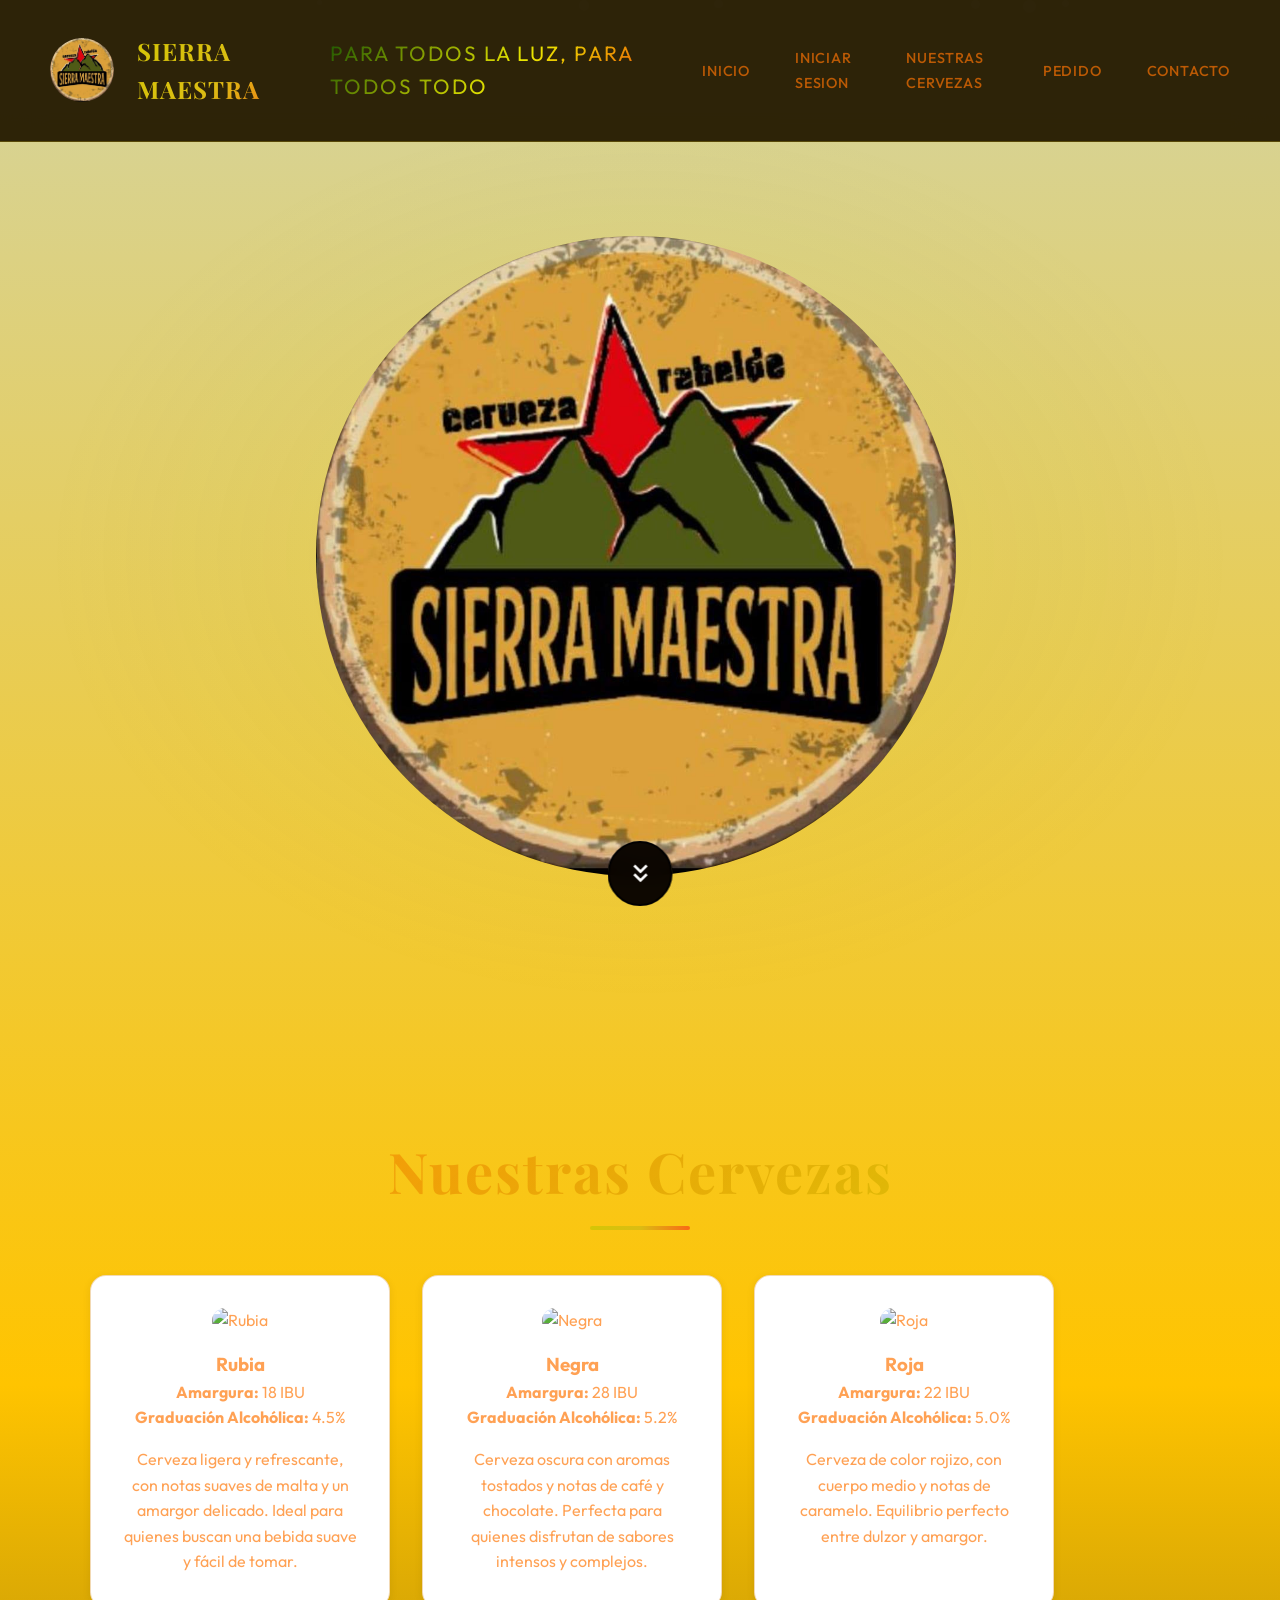
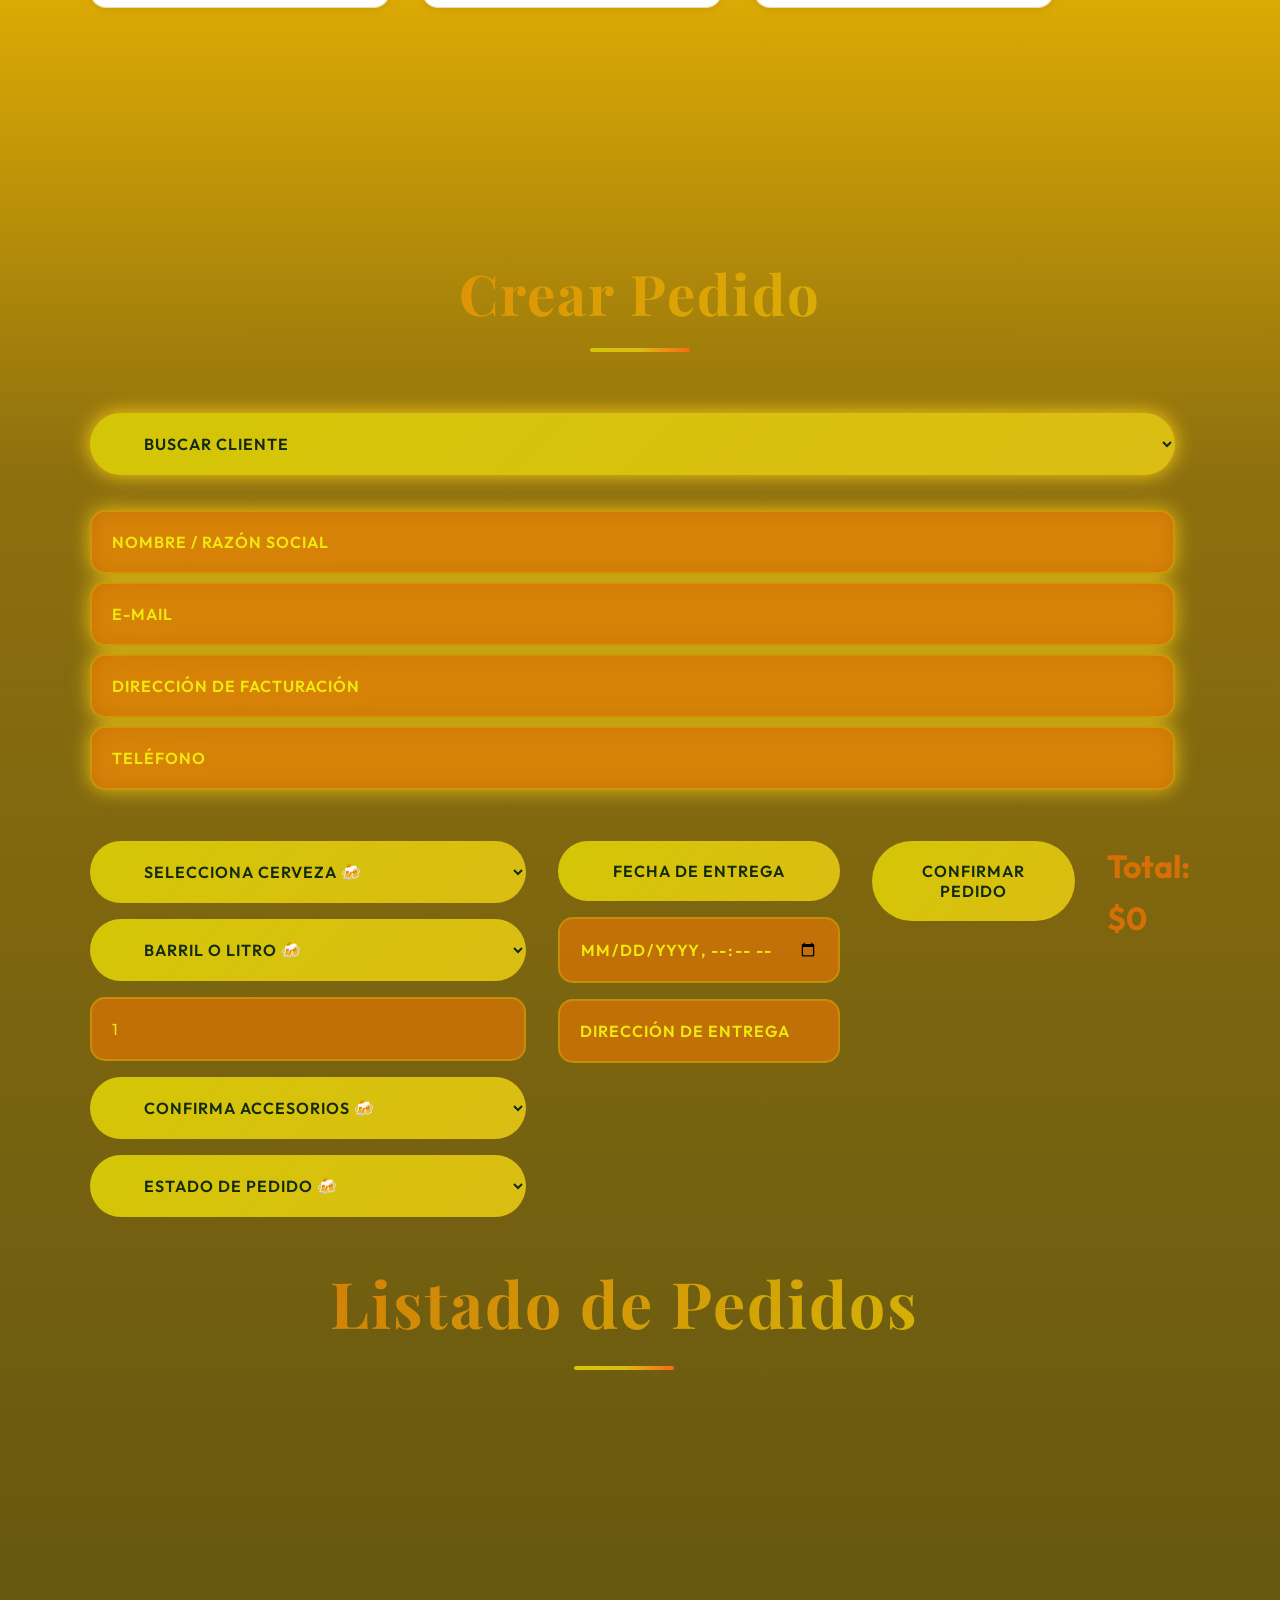
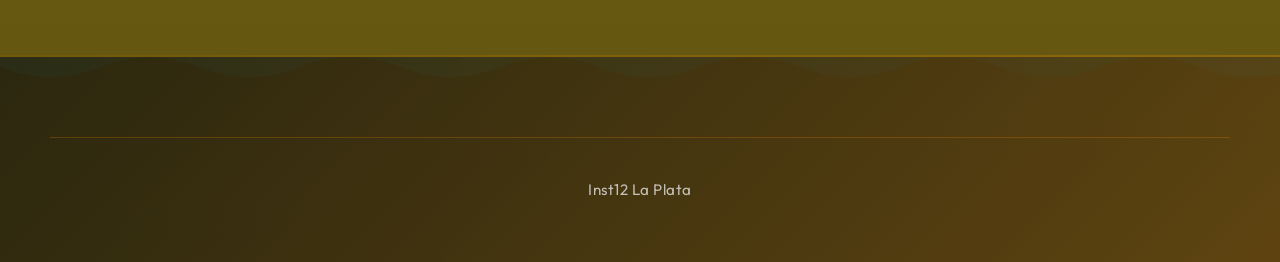
==== pedidoAsociado.html @ 4bb9f73c "Divbision de Pedido Clietne / Asociado Se hizo dos vista con pedido cliente y pedido asociado, se es" ====
<!DOCTYPE html>
<html lang="en">
<head>
    <meta charset="UTF-8">
    <meta name="viewport" content="width=device-width, initial-scale=1.0">
    <title>Aqua Nova - Ocean Explorer Portfolio</title>
    <link rel="preconnect" href="https://fonts.googleapis.com">
    <link rel="preconnect" href="https://fonts.gstatic.com" crossorigin>
    <link href="https://fonts.googleapis.com/css2?family=Inter:wght@300;400;500;600;700;800&family=Playfair+Display:wght@400;500;600;700;800&family=Outfit:wght@300;400;500;600;700;800&display=swap" rel="stylesheet">
    <link href="tooplate-aqua-nova-style.css" rel="stylesheet">
<!--

Tooplate 2138 Aqua Nova

https://www.tooplate.com/view/2138-aqua-nova

Free HTML CSS Template

-->
</head>
<body>
    <div id="underwater-bg"></div>

    <nav id="navbar">
        <div class="nav-container">
            
            <a href="#home" class="logo-container">
                <img src="logo.jpg" alt="Logo" style="height: 4rem; width: 4rem; border-radius: 50%; object-fit: cover; vertical-align:middle; margin-right:8px;">               
                <span class="logo-text">Sierra Maestra</span>
                <p class="subtitle">Para todos la luz, para todos todo</p>
            </a>
            
            <div class="mobile-menu-toggle" id="mobile-toggle">
                <span></span>
                <span></span>
                <span></span>
            </div>
            
            <div class="nav-menu" id="nav-menu">
                <ul>
                    <li><a href="#home">INICIO</a></li>
                    <li><a href="#sesion">INICIAR SESION</a></li>
                    <li><a href="#cervezas">NUESTRAS CERVEZAS</a></li>
                    <li><a href="#armarPedido">PEDIDO</a></li>
                    <li><a href="#contact">CONTACTO</a></li>
                </ul>
            </div>
        </div>
    </nav>
    <br>

    <section id="home" class="hero">
            <div class="hero-content">
                    <img src="logo.jpg" alt="Logo" style="height:  40rem; border-radius: 55%; object-fit: cover; vertical-align:middle; margin-right:8px;">
            </div>
            <a href="#armarPedido   " class="scroll-btn">
            <div class="scroll-btn-inner">
                <svg viewBox="0 0 24 24" fill="none" stroke="white" stroke-width="2">
                  <path d="M7 13l5 5 5-5M7 6l5 5 5-5"/>
                </svg>
            </div>
            </a>
    </section>
    <section id="cervezas" class="fade-in">
        <h2 class="section-title">Nuestras Cervezas</h2>
        <div class="contact-container" style="display: flex; flex-wrap: wrap; gap: 2rem;">
            <!-- Cerveza 1 -->
            <div class="cerveza-card" style="background: #fff; border-radius: 1rem; box-shadow: 0 2px 8px rgba(0,0,0,0.08); padding: 2rem; width: 300px; text-align: center;">
                <img src="rubia.jpg" alt="Rubia" style="width: 100%; height: 180px; object-fit: cover; border-radius: 1rem;">
                <h3 style="margin-top: 1rem;">Rubia</h3>
                <p><strong>Amargura:</strong> 18 IBU</p>
                <p><strong>Graduación Alcohólica:</strong> 4.5%</p>
                <p style="margin-top: 1rem;">Cerveza ligera y refrescante, con notas suaves de malta y un amargor delicado. Ideal para quienes buscan una bebida suave y fácil de tomar.</p>
            </div>
            <!-- Cerveza 2 -->
            <div class="cerveza-card" style="background: #fff; border-radius: 1rem; box-shadow: 0 2px 8px rgba(0,0,0,0.08); padding: 2rem; width: 300px; text-align: center;">
                <img src="negra.jpg" alt="Negra" style="width: 100%; height: 180px; object-fit: cover; border-radius: 1rem;">
                <h3 style="margin-top: 1rem;">Negra</h3>
                <p><strong>Amargura:</strong> 28 IBU</p>
                <p><strong>Graduación Alcohólica:</strong> 5.2%</p>
                <p style="margin-top: 1rem;">Cerveza oscura con aromas tostados y notas de café y chocolate. Perfecta para quienes disfrutan de sabores intensos y complejos.</p>
            </div>
            <!-- Cerveza 3 -->
            <div class="cerveza-card" style="background: #fff; border-radius: 1rem; box-shadow: 0 2px 8px rgba(0,0,0,0.08); padding: 2rem; width: 300px; text-align: center;">
                <img src="roja.jpg" alt="Roja" style="width: 100%; height: 180px; object-fit: cover; border-radius: 1rem;">
                <h3 style="margin-top: 1rem;">Roja</h3>
                <p><strong>Amargura:</strong> 22 IBU</p>
                <p><strong>Graduación Alcohólica:</strong> 5.0%</p>
                <p style="margin-top: 1rem;">Cerveza de color rojizo, con cuerpo medio y notas de caramelo. Equilibrio perfecto entre dulzor y amargor.</p>
            </div>
        </div>
    </section>  
    <!-- <section id="armarPedido" class="fade-in">
    <h2 class="section-title">Crear Pedido</h2>
    <div class="contact-container">
        <form class="contact-form">



             
                <div class="form-group">
                    <select id="buscarClienteSelect" class="dive-btn" style="margin-top: 1rem;" required>
                                        <option value="">Buscar Cliente</option>
                                        <option value="dni">DNI</option>
                                        <option value="nombre">Nombre</option>
                                        <option value="email">Email</option>
                                        <option value="telefono">Teléfono</option>
                    </select>
                            <input type="text" id="buscarClienteInput" style="margin-top: 1rem; display:none;" required>
                            <button type="button" id="buscarClienteBtn" class="dive-btn" style="margin-top: 1rem; display:none;">Buscar</button>
                     </select>
                        </div>

                
                      
        </form>
    </div>
    <div class="contact-container">
        <div class="form-group">
            <select class="dive-btn" style="margin-top: 1rem;" required>
                <option value="">Selecciona Cerveza 🍻</option>
                <option value="rubia">Rubia</option>
                <option value="negra">Negra</option>
                <option value="roja">Roja</option>
            </select>
            <select id="cervezaSelect" class="dive-btn" style="margin-top: 1rem;" required>
                <option value="">Tipo de Cerveza 🍻</option>
                <option value="litro">Litro</option>
                <option value="barril">Barril</option>
            </select>
            <input type="number" placeholder="Cantidad de Barriles" style="margin-top: 1rem;" required>
            <select class="dive-btn" style="margin-top: 1rem;" required>
                <option value="">Confirma Accesorios 🍻</option>
                <option value="si">Sí</option>
                <option value="no">No</option>
            </select>
            <select class="dive-btn" style="margin-top: 1rem;" required>
                <option value="">Estado de Pedido 🍻</option>
                <option value="confirmado">Confirmado</option>
                <option value="noConfirmado">No Confirmado</option>
                <option value="enEspera">En Espera</option>
                <option value="finalizado">Finalizado</option>
            </select>
        </div>
     <div class="form-group">
            <button type="button" id="mostrarFechaBtn" class="dive-btn" style="margin-top: 1rem;">Fecha de Entrega</button>
            <input type="datetime-local" id="fechaEntrega" class="dive-btn" style="margin-top: 1rem; display:none;" required>
            <input type="text" class="dive-btn" id="direccionEntrega" style="margin-top: 1rem;" placeholder="Dirección de Entrega" required>
            <div id="mapaEntrega" style="margin-top: 1rem; width: 100%; height: 300px; display: none;"></div>
    </div>  
    <div id="mapaEntrega" style="margin-top: 1rem; width: 100%; height: 300px; display: none;">
    

            <button type="button" id="confirmarPedido" class="dive-btn" style="margin-top: 1rem; display:none;">Confirmar Pedido</button>

    </div>
    </section> -->

    <section id="armarPedidoAsociado" class="fade-in">
    <h2 class="section-title">Crear Pedido</h2>
    <div class="contact-container">
        <form id="pedidoForm" class="contact-form" novalidate>

                <!-- probando -->
                <div class="form-group">
                    <select id="buscarClienteSelect" class="dive-btn" style="margin-top: 1rem;" required>
                                        <option value="">Buscar Cliente</option>
                                        <option value="dni">DNI</option>
                                        <option value="nombre">Nombre</option>
                                        <option value="email">Email</option>
                                        <option value="telefono">Teléfono</option>
                    </select>
                            <input type="text" id="buscarClienteInput" style="margin-top: 1rem; display:none;" required>
                            <button type="button" id="buscarClienteBtn" class="dive-btn" style="margin-top: 1rem; display:none;">Buscar</button>
                 </div>

                <!-- Datos cliente (reaprovecho tus inputs existentes) -->
                <div class="form-group" style="margin-top:1rem;">
                    <input type="text" id="clienteNombre" class="dive-btn" placeholder="Nombre / Razón Social" required>
                    <input type="email" id="clienteEmail" class="dive-btn" placeholder="E-mail" required style="margin-top:0.5rem;">
                    <input type="text" id="clienteDireccion" class="dive-btn" placeholder="Dirección de Facturación" required style="margin-top:0.5rem;">
                    <input type="tel" id="clienteTelefono" class="dive-btn" placeholder="Teléfono" required style="margin-top:0.5rem;">
                </div>

        </form>
    </div>
    <div class="contact-container">
        <div class="form-group">
            <select id="cervezaColor" class="dive-btn" style="margin-top: 1rem;" required>
                <option value="">Selecciona Cerveza 🍻</option>
                <option value="rubia">Rubia</option>
                <option value="negra">Negra</option>
                <option value="roja">Roja</option>
            </select>
            <select id="cervezaTipo" class="dive-btn" style="margin-top: 1rem;" required>
                <option value="">Barril o Litro 🍻</option>
                <option value="litro" data-price="800">Litro</option>
                <option value="barril" data-price="15000">Barril</option>
            </select>
            <input type="number" id="cantidadBarriles" placeholder="Cantidad de Unidades" style="margin-top: 1rem;" min="1" value="1" required>
            <select id="confirmAcc" class="dive-btn" style="margin-top: 1rem;" required>
                <option value="">Confirma Accesorios 🍻</option>
                <option value="si">Sí</option>
                <option value="no">No</option>
            </select>
            <select id="estadoPedido" class="dive-btn" style="margin-top: 1rem;" required>
                <option value="">Estado de Pedido 🍻</option>
                <option value="confirmado">Confirmado</option>
                <option value="noConfirmado">No Confirmado</option>
                <option value="enEspera">En Espera</option>
                <option value="finalizado">Finalizado</option>
            </select>
        </div>
     <div class="form-group">
            <button type="button" id="mostrarFechaBtn" class="dive-btn" style="margin-top: 1rem;">Fecha de Entrega</button>
            <input type="datetime-local" id="fechaEntrega" class="dive-btn" style="margin-top: 1rem; display:inline-flexbox;" required>
            <input type="text" class="dive-btn" id="direccionEntrega" style="margin-top: 1rem;" placeholder="Dirección de Entrega" required>
            <div id="mapaEntrega" style="margin-top: 1rem; width: 100%; height: 300px; display: none;"></div>
    </div>

 
    <div style="margin-top:1rem;">
            <button type="button" id="confirmarPedido" class="dive-btn" style="display:none;">Confirmar Pedido</button>
    </div>
           <div id="totalBox" style="margin-top:1rem; font-weight:700; font-size:2rem;">Total: $<span id="totalMonto">0</span></div>

    </div>

    <!-- Listado y modal -->
    <div class="contact-container">
        <h3 class="section-title" style="font-size:4rem;">Listado de Pedidos</h3>
        <div id="listadoPedidos"></div>
    </div>

    <div id="modalVer" style="display:none; position:fixed; inset:0; background:rgba(0,0,0,0.4); align-items:center; justify-content:center;">
      <div style="background:#fff; padding:1rem; border-radius:8px; width:90%; max-width:720px;">
        <button id="cerrarModal" class="dive-btn" style="float:right;">Cerrar</button>
        <div id="detalleContenido"></div>
      </div>
    </div>
    </section>
    <footer>       
        <div class="footer-bottom">
            <p> Inst12 La Plata</p>
        </div>
    </footer>

    <script src="tooplate-aqua-nova-scripts.js"></script>
</body>
</html>
---- tooplate-aqua-nova-style.css ----
/*

Tooplate 2138 Aqua Nova

https://www.tooplate.com/view/2138-aqua-nova

*/

@charset "utf-8";

/* CSS Document */

        * {
            margin: 0;  
            padding: 0;
            box-sizing: border-box;
        }

        :root {
            --deep-ocean: #142a0f;
            --ocean-blue: #e7b018;
            --aqua-teal: #d1b308;
            --coral-orange: #f96916;
            --sea-foam: #dbbd13;
            --pearl-white: #ff7403ad;
            --wave-blue: #cfa004;
            --deep-teal: #e6c406;
            --sunset-pink: #ec4899;
            --sand-gold: #eab308;
            --ocean-surface: #d4c606;   
            --twilight-purple: #7c3aed;
            --twilight-black: #010002;
        }

        body {
            font-family: 'Outfit', -apple-system, BlinkMacSystemFont, sans-serif;
            background: linear-gradient(180deg,rgb(212, 212, 160) 0%, #ffc400 40%, #8d6f0e 60%, #5e5311 100%);
            color: var(--pearl-white);
            overflow-x: hidden;
            position: relative;
            line-height: 1.6;
            -webkit-font-smoothing: antialiased;
            -moz-osx-font-smoothing: grayscale;
            min-height: 100vh;
        }

        /* Underwater Background - Simplified */
        #underwater-bg {
            position: fixed;
            top: 0;
            left: 0;
            width: 100%;
            height: 100%;
            z-index: -1;
            overflow: hidden;
        }

        /* Floating bubbles */
        .bubble {
            position: absolute;
            background: radial-gradient(circle, rgb(255, 255, 255) 0%, rgba(255, 255, 255, 0.712) 60%, transparent 100%);
            border-radius: 50%;
            animation: bubbleFloat 15s ease-in-out infinite;
            pointer-events: none;
            box-shadow: inset 0 0 10px rgba(255, 255, 255, 0.3);
        }

        @keyframes bubbleFloat {
            0% { 
                transform: translateY(100vh) translateX(0px) scale(0); 
                opacity: 0; 
            }
            5% { 
                opacity: 0.6; 
                transform: translateY(95vh) translateX(5px) scale(0.3); 
            }
            15% { 
                opacity: 0.8; 
                transform: translateY(85vh) translateX(-10px) scale(0.6); 
            }
            50% { 
                opacity: 0.9; 
                transform: translateY(50vh) translateX(15px) scale(0.9); 
            }
            85% { 
                opacity: 0.7; 
                transform: translateY(15vh) translateX(-5px) scale(1); 
            }
            95% { 
                opacity: 0.3; 
                transform: translateY(5vh) translateX(10px) scale(1.1); 
            }
            100% { 
                transform: translateY(-5vh) translateX(0px) scale(1.2); 
                opacity: 0; 
            }
        }

        /* Ocean particles */
        .ocean-particle {
            position: absolute;
            background: radial-gradient(circle, var(white)  0%, rgba(240, 240, 240, 0.4) 50%, transparent 80%);
            border-radius: 50%;
            animation: drift 18s ease-in-out infinite;
            pointer-events: none;
            opacity: 0.6;
        }

        @keyframes drift {
            0% { 
                transform: translateX(-120px) translateY(20px) rotate(0deg) scale(0.8); 
                opacity: 0; 
            }
            10% { 
                opacity: 0.4; 
                transform: translateX(-80px) translateY(10px) rotate(20deg) scale(0.9); 
            }
            30% { 
                opacity: 0.7; 
                transform: translateX(20vw) translateY(-10px) rotate(90deg) scale(1); 
            }
            50% { 
                opacity: 0.8; 
                transform: translateX(50vw) translateY(5px) rotate(180deg) scale(1.1); 
            }
            70% { 
                opacity: 0.6; 
                transform: translateX(80vw) translateY(-15px) rotate(270deg) scale(1); 
            }
            90% { 
                opacity: 0.3; 
                transform: translateX(calc(100vw + 80px)) translateY(-30px) rotate(340deg) scale(0.9); 
            }
            100% { 
                transform: translateX(calc(100vw + 120px)) translateY(-50px) rotate(360deg) scale(0.8); 
                opacity: 0; 
            }
        }

        /* Navigation */
        nav {
            position: fixed;
            top: 0;
            width: 100%;
            padding: 20px 50px;
            color:#633912;
            background: rgba(36, 26, 0, 0.95);    
            backdrop-filter: blur(20px);
            z-index: 1000;
            transition: all 0.3s ease;
            border-bottom: 1px solid rgba(185, 160, 16, 0.3);
        }

        nav.scrolled {
            padding: 15px 50px;
            background: #633912;
            box-shadow: 0 8px 32px rgba(185, 168, 16, 0.15);
        }

        .nav-container {
            display: flex;
            justify-content: space-between;
            align-items: center;
            max-width: 1400px;
            margin: 0 auto;
        }

        /* Logo */
        .logo-container {
            display: flex;
            align-items: center;
            gap: 15px;
            text-decoration: none;
            transition: all 0.3s ease;
        }

        .logo-container:hover {
            transform: scale(1.05);
        }
        .logo-img {
            border-radius: 50%;
            object-fit: cover;
        }
  

        .logo-text {
            font-family: 'Playfair Display', serif;
            font-size: 1.5rem;
            font-weight: 700;
            background: linear-gradient(135deg, var(--ocean-surface), var(--sea-foam), var(--coral-orange));
            -webkit-background-clip: text;
            -webkit-text-fill-color: transparent;
            background-clip: text;
            letter-spacing: 1px;
        }

        /* Navigation Menu - Modern Minimal Design */
        nav ul {
            list-style: none;
            display: flex;
            gap: 45px;
            align-items: center;
        }

        nav a {
            font-family: 'Outfit', sans-serif;
            color: var(--pearl-white);
            text-decoration: none;
            position: relative;
            transition: all 0.3s cubic-bezier(0.4, 0, 0.2, 1);
            font-weight: 500;
            letter-spacing: 0.8px;
            padding: 12px 0;
            font-size: 0.9rem;
            text-transform: uppercase;
        }

        nav ul a::after {
            content: '';
            position: absolute;
            left: 0;
            bottom: -4px;
            width: 0;
            height: 2px;
            background: linear-gradient(90deg, var(--ocean-surface) 0%, var(--sea-foam) 50%, var(--coral-orange) 100%);
            transition: width 0.4s cubic-bezier(0.4, 0, 0.2, 1);
            border-radius: 1px;
        }

        nav ul a:hover {
            color: var(--ocean-surface);
            transform: translateY(-2px);
        }

        nav ul a:hover::after {
            width: 100%;
        }

        /* Active menu item */
        nav ul a.active {
            color: var(--ocean-surface);
        }

        nav ul a.active::after {
            width: 100%;
            background: var(--ocean-surface);
        }

        /* Mobile Menu */
        .mobile-menu-toggle {
            display: none;
            flex-direction: column;
            cursor: pointer;
            z-index: 1001;
        }

        .mobile-menu-toggle span {
            width: 30px;
            height: 3px;
            background: var(--ocean-surface);
            margin: 3px 0;
            transition: all 0.3s ease;
            border-radius: 2px;
        }
        .cantidad-margen {
            margin: 1rem 0;
        }
        .mobile-menu-toggle.active span:nth-child(1) {
            transform: rotate(45deg) translate(8px, 8px);
        }

        .mobile-menu-toggle.active span:nth-child(2) {
            opacity: 0;
        }

        .mobile-menu-toggle.active span:nth-child(3) {
            transform: rotate(-45deg) translate(8px, -8px);
        }

        /* Hero Section */
        .hero {
            height: 100vh;
            display: flex;
            align-items: center;
            justify-content: center;
            position: relative;
            margin-top: 80px;
            background: radial-gradient(ellipse at center, rgba(182, 185, 16, 0.1) 0%, transparent 70%);
        }

        .hero-content {
            text-align: center;
            z-index: 10;
            animation: fadeInUp 2s ease;
            position: relative;
        }

        .ocean-title {
            font-family: 'Playfair Display', serif;
            font-size: 4.8rem;
            font-weight: 800;
            position: relative;
            color: #633912;
            letter-spacing: 3px;
            margin-bottom: 20px;
            text-shadow: 0 0 30px rgba(112, 53, 4, 0.959);
            animation: waveGlow 4s ease-in-out infinite alternate;
        }

        .ocean-subtitle {
            font-family: 'Playfair Display', serif;
            font-size: 4.8rem;
            font-weight: 800;
            position: relative;
            color: #633912;
            letter-spacing: 3px;
            margin-bottom: 20px;
            text-shadow: 0 0 30px rgba(112, 53, 4, 0.959);
            animation: waveGlow 4s ease-in-out infinite alternate;
        }

        @keyframes waveGlow {
            0% { 
                text-shadow: 0 0 30px rgba(64, 212, 6, 0.8),
                           0 0 60px rgba(36, 238, 18, 0.6);
            }
            50% { 
                text-shadow: 0 0 40px rgb(213, 250, 2),
                             0 0 200px rgb(240, 236, 6),
                           0 0 200px rgba(255, 238, 2, 0.993);
            }
            100% { 
                text-shadow: 0 0 40px rgb(255, 30, 0),
                           0 0 80px rgba(255, 2, 2, 0.925),
                           0 0 200px rgba(250, 0, 0, 0.932);
            }
        }

        .subtitle {
            font-family: 'Outfit', sans-serif;
            font-size: 1.3rem;
            font-weight: 400;
            opacity: 0.9;
            background: linear-gradient(135deg, rgb(26, 90, 0),rgb(255, 251, 0), rgba(255, 8, 8));
            -webkit-background-clip: text;
            -webkit-text-fill-color: transparent;
            background-clip: text;
            letter-spacing: 2px;
            text-transform: uppercase;
            animation: ripple 3s ease-in-out infinite, waveGlow 4s ease-in-out infinite alternate  ;
        }

        @keyframes ripple {
            0%, 100% { opacity: 0.8; transform: translateY(0px); }
            50% { opacity: 1; transform: translateY(-5px); }
        }

        /* Scroll Button */
        .scroll-btn {
            position: absolute;
            bottom: 100px;
            left: 50%;
            transform: translateX(-50%);
            cursor: pointer;
            animation: wave 3s ease-in-out infinite;
            z-index: 10;
        }

        .scroll-btn-inner {
            width: 65px;
            height: 65px;
            border: 2px solid var(--twilight-black);
            border-radius: 50%;
            display: flex;
            align-items: center;
            justify-content: center;
            background: rgba(10, 5, 0, 0.979);
            backdrop-filter: blur(10px);
            transition: all 0.3s ease;
            position: relative;
        }

        .scroll-btn:hover .scroll-btn-inner {
            background: rgb(71, 29, 1);
            transform: scale(1.1);
            box-shadow: 0 0 40px var(--twilight-black), inset 0 0 20px rgba(54, 36, 1, 0.911);
        }

        .scroll-btn svg {
            width: 30px;
            height: 30px;
            stroke: var(white);
            animation: bob 2s infinite;
        }

        @keyframes wave {
            0%, 100% { transform: translateX(-50%) translateY(0); }
            50% { transform: translateX(-50%) translateY(-20px); }
        }

        @keyframes bob {
            0%, 100% { opacity: 1; transform: translateY(0); }
            50% { opacity: 0.7; transform: translateY(8px); }
        }

        /* Sections */
        section {
            padding: 120px 50px;
            max-width: 1200px;
            margin: 0 auto;
            position: relative;
            z-index: 2;
        }

        .section-title {
            font-family: 'Playfair Display', serif;
            font-size: 3.5rem;
            font-weight: 700;
            margin-bottom: 60px;
            text-align: center;
            position: relative;
            display: inline-block;
            width: 100%;
            letter-spacing: 2px;
            background: linear-gradient(135deg, var(--pearl-white), var(--ocean-surface));
            -webkit-background-clip: text;
            -webkit-text-fill-color: transparent;
            background-clip: text;
        }

        .section-title::after {
            content: '';
            position: absolute;
            bottom: -15px;
            left: 50%;
            transform: translateX(-50%);
            width: 100px;
            height: 4px;
            background: linear-gradient(90deg, var(--ocean-surface), var(--sea-foam), var(--coral-orange));
            border-radius: 2px;
            animation: currentFlow 4s ease-in-out infinite;
        }

        @keyframes currentFlow {
            0%, 100% { width: 100px; }
            50% { width: 160px; }
        }

        /* About Section - Ocean Theme */
        .about-section {
            background: linear-gradient(135deg, rgba(212, 174, 6, 0.08), rgba(185, 154, 16, 0.08));
            border-radius: 30px;
            padding: 80px 60px;
            margin: 0 auto;
            max-width: 1400px;
            border: 1px solid rgba(212, 191, 6, 0.2);
            position: relative;
            overflow: hidden;
        }

        .about-section::before {
            content: '';
            position: absolute;
            top: 0;
            left: 0;
            right: 0;
            bottom: 0;
            background: url('data:image/svg+xml,<svg xmlns="http://www.w3.org/2000/svg" viewBox="white"><path d="M0 10 Q25 0 50 10 T100 10 V20 H0 Z" fill="white)"/></svg>') repeat-x;
            background-size: 200px 40px;
            animation: waves 8s ease-in-out infinite;
            pointer-events: none;
        }

        @keyframes waves {
            0%, 100% { transform: translateX(0); }
            50% { transform: translateX(-100px); }
        }

        .about-hero {
            text-align: center;
            margin-bottom: 80px;
            position: relative;
            z-index: 1;
        }

        .about-hero h3 {
            font-family: 'Playfair Display', serif;
            font-size: 2.8rem;
            font-weight: 700;
            margin-bottom: 30px;
            background: linear-gradient(135deg, var(--ocean-surface), var(--sea-foam));
            -webkit-background-clip: text;
            -webkit-text-fill-color: transparent;
            background-clip: text;
            letter-spacing: 1px;
        }

        .about-description {
            font-size: 1.2rem;
            line-height: 1.8;
            color: rgba(248, 250, 252, 0.9);
            max-width: 800px;
            margin: 0 auto;
            font-weight: 400;
        }

        .about-grid {
            display: grid;
            grid-template-columns: 1fr 1fr 1fr;
            gap: 50px;
            margin-top: 60px;
            position: relative;
            z-index: 1;
        }

        .about-card {
            background: rgba(212, 174, 6, 0.12);
            backdrop-filter: blur(15px);
            border-radius: 25px;
            padding: 40px 30px;
            border: 1px solid rgba(212, 130, 6, 0.3);
            transition: all 0.4s ease;
            text-align: center;
            position: relative;
            overflow: hidden;
        }

        .about-card::before {
            content: '';
            position: absolute;
            top: -50%;
            left: -50%;
            width: 200%;
            height: 200%;
            background: radial-gradient(circle, rgba(212, 123, 6, 0.15) 0%, transparent 70%);
            transform: rotate(45deg);
            transition: all 0.5s ease;
            opacity: 0;
        }

        .about-card:hover::before {
            opacity: 1;
            animation: shimmer 0.8s ease;
        }

        .about-card:hover {
            transform: translateY(-15px);
            box-shadow: 0 30px 60px rgba(212, 140, 6, 0.3);
            border-color: var(--sea-foam);
            background: rgba(212, 174, 6, 0.18);
        }

        @keyframes shimmer {
            0% { transform: rotate(45deg) translateY(-100%); }
            100% { transform: rotate(45deg) translateY(100%); }
        }

        .about-card-icon {
            font-size: 3.5rem;
            margin-bottom: 25px;
            display: block;
            filter: drop-shadow(0 0 20px rgba(208, 212, 6, 0.6));
        }

        .about-card h4 {
            font-family: 'Playfair Display', serif;
            font-size: 1.4rem;
            font-weight: 600;
            margin-bottom: 15px;
            color: var(--ocean-surface);
            letter-spacing: 0.5px;
            text-transform: capitalize;
        }

        .about-card p {
            font-size: 1rem;
            line-height: 1.7;
            color: rgba(248, 250, 252, 0.85);
            font-weight: 400;
        }

        .achievements-grid {
            display: grid;
            grid-template-columns: repeat(4, 1fr);
            gap: 30px;
            margin-top: 60px;
            position: relative;
            z-index: 1;
        }

        .achievement-item {
            text-align: center;
            padding: 35px 25px;
            background: rgba(86, 94, 17, 0.2);
            border-radius: 20px;
            border: 1px solid rgba(185, 131, 16, 0.4);
            transition: all 0.3s ease;
            position: relative;
            overflow: hidden;
        }

        .achievement-item::before {
            content: '';
            position: absolute;
            top: 0;
            left: 0;
            right: 0;
            height: 4px;
            background: linear-gradient(90deg, var(--ocean-surface), var(--sea-foam), var(--coral-orange));
        }

        .achievement-item:hover {
            transform: translateY(-8px);
            border-color: var(--ocean-surface);
            box-shadow: 0 20px 40px rgba(212, 157, 6, 0.25);
            background: rgba(94, 67, 17, 0.3);
        }

        .achievement-number {
            font-family: 'Playfair Display', serif;
            font-size: 3rem;
            font-weight: 800;
            color: var(--ocean-surface);
            margin-bottom: 10px;
            letter-spacing: 1px;
        }

        .achievement-label {
            font-family: 'Outfit', sans-serif;
            font-size: 0.9rem;
            color: rgba(248, 250, 252, 0.8);
            text-transform: uppercase;
            letter-spacing: 1px;
            font-weight: 500;
        }

        /* Research Section - Sidebar Layout */
        .research-section {
            padding: 120px 0;
            background: linear-gradient(135deg, rgba(94, 80, 17, 0.05), rgba(191, 212, 6, 0.08));
        }

        .research-container {
            max-width: 1400px;
            margin: 0 auto;
            padding: 0 50px;
            display: grid;
            grid-template-columns: 300px 1fr;
            gap: 60px;
            align-items: start;
        }

        .research-sidebar {
            background: rgba(212, 174, 6, 0.1);
            backdrop-filter: blur(15px);
            border-radius: 25px;
            padding: 30px;
            border: 1px solid rgba(6, 182, 212, 0.2);
            position: sticky;
            top: 120px;
        }

        .research-tab {
            width: 100%;
            padding: 20px 25px;
            background: transparent;
            border: none;
            color: rgba(248, 250, 252, 0.8);
            font-family: 'Outfit', sans-serif;
            font-size: 0.95rem;
            font-weight: 600;
            text-transform: uppercase;
            letter-spacing: 1px;
            cursor: pointer;
            transition: all 0.4s ease;
            border-radius: 15px;
            position: relative;
            margin-bottom: 15px;
            text-align: left;
            border: 1px solid transparent;
        }

        .research-tab:last-child {
            margin-bottom: 0;
        }

        .research-tab.active {
            background: linear-gradient(135deg, var(--ocean-surface), var(--sea-foam));
            color: var(--deep-ocean);
            box-shadow: 0 10px 25px rgba(6, 182, 212, 0.4);
            border-color: var(--ocean-surface);
        }

        .research-tab:hover:not(.active) {
            background: rgba(6, 182, 212, 0.15);
            color: var(--pearl-white);
            border-color: rgba(6, 182, 212, 0.3);
            transform: translateX(5px);
        }

        .research-content-area {
            background: rgba(6, 182, 212, 0.08);
            backdrop-filter: blur(15px);
            border-radius: 25px;
            padding: 50px;
            border: 1px solid rgba(6, 182, 212, 0.2);
            min-height: 600px;
        }

        .research-content {
            display: none;
            animation: surfaceUp 0.6s ease;
        }

        .research-content.active {
            display: block;
        }

        @keyframes surfaceUp {
            from { opacity: 0; transform: translateY(30px); }
            to { opacity: 1; transform: translateY(0); }
        }

        .research-content h3 {
            font-family: 'Playfair Display', serif;
            font-size: 2.2rem;
            font-weight: 700;
            margin-bottom: 30px;
            color: var(--ocean-surface);
            letter-spacing: 1px;
        }

        .research-content p {
            font-size: 1.1rem;
            line-height: 1.8;
            color: rgba(248, 250, 252, 0.9);
            margin-bottom: 30px;
        }

        .research-details {
            display: grid;
            grid-template-columns: repeat(auto-fit, minmax(280px, 1fr));
            gap: 25px;
            margin-top: 40px;
        }

        .detail-card {
            background: rgba(16, 185, 129, 0.1);
            border-radius: 15px;
            padding: 25px;
            border: 1px solid rgba(16, 185, 129, 0.3);
            transition: all 0.3s ease;
        }

        .detail-card:hover {
            transform: translateY(-5px);
            border-color: var(--sea-foam);
            box-shadow: 0 15px 30px rgba(16, 185, 129, 0.2);
        }

        .detail-card h4 {
            font-family: 'Outfit', sans-serif;
            font-size: 1.1rem;
            font-weight: 600;
            margin-bottom: 10px;
            color: var(--sea-foam);
            text-transform: uppercase;
            letter-spacing: 0.5px;
        }

        .detail-card p {
            font-size: 0.95rem;
            line-height: 1.6;
            color: rgba(248, 250, 252, 0.8);
            margin: 0;
        }

        .research-stats {
            display: flex;
            gap: 30px;
            margin-top: 30px;
            flex-wrap: wrap;
        }

        .stat-item {
            text-align: center;
        }

        .stat-item .number {
            font-family: 'Playfair Display', serif;
            font-size: 2rem;
            font-weight: 800;
            color: var(--coral-orange);
            display: block;
        }

        .stat-item .label {
            font-size: 0.8rem;
            color: rgba(248, 250, 252, 0.7);
            text-transform: uppercase;
            letter-spacing: 1px;
            margin-top: 5px;
        }

        /* Equipment Section - Organized Categories */
        .equipment-section {
            background: linear-gradient(135deg, rgba(212, 157, 6, 0.05), rgba(185, 106, 16, 0.05));
            border-radius: 30px;
            padding: 80px 60px;
            margin: 0 auto;
            max-width: 1400px;
            border: 1px solid rgba(212, 105, 6, 0.2);
            position: relative;
            overflow: hidden;
        }

        .equipment-section::before {
            content: '';
            position: absolute;
            top: 0;
            left: 0;
            right: 0;
            bottom: 0;
            background: url('data:image/svg+xml,<svg xmlns="http://www.w3.org/2000/svg" viewBox="0 0 100 20"><path d="M0 12 Q25 2 50 12 T100 12 V20 H0 Z" fill="rgba(16,185,129,0.03)"/></svg>') repeat-x;
            background-size: 180px 35px;
            animation: gentleFlow 10s ease-in-out infinite;
            pointer-events: none;
        }



          .cerveza-card {
            background: rgba(212, 174, 6, 0.12);
            backdrop-filter: blur(15px);
            border-radius: 25px;
            padding: 40px 30px;
            border: 1px solid rgba(212, 130, 6, 0.3);
            transition: all 0.4s ease;
            text-align: center;
            position: relative;
            overflow: hidden;
        }

        .cerveza-card::before {
            content: '';
            position: absolute;
            top: -50%;
            left: -50%;
            width: 200%;
            height: 200%;
            background: radial-gradient(circle, rgba(212, 123, 6, 0.15) 0%, transparent 70%);
            transform: rotate(45deg);
            transition: all 0.5s ease;
            opacity: 0;
        }

        @keyframes gentleFlow {
            0%, 100% { transform: translateX(0); }
            50% { transform: translateX(-90px); }
        }

        .equipment-categories {
            display: grid;
            grid-template-columns: repeat(auto-fit, minmax(350px, 1fr));
            gap: 40px;
            position: relative;
            z-index: 1;
        }

        .equipment-category {
            background: rgba(6, 182, 212, 0.08);
            backdrop-filter: blur(15px);
            border-radius: 20px;
            padding: 35px;
            border: 1px solid rgba(212, 116, 6, 0.3);
            transition: all 0.4s ease;
            position: relative;
            overflow: hidden;
        }

        .equipment-category::before {
            content: '';
            position: absolute;
            top: 0;
            left: 0;
            right: 0;
            height: 4px;
            background: linear-gradient(90deg, var(--ocean-surface), var(--sea-foam));
        }

        .equipment-category:hover {
            transform: translateY(-10px);
            box-shadow: 0 25px 50px rgba(212, 123, 6, 0.25);
            border-color: var(--sea-foam);
            background: rgba(212, 116, 6, 0.12);
        }

        .category-icon {
            font-size: 3rem;
            margin-bottom: 20px;
            display: block;
            filter: drop-shadow(0 0 15px rgba(212, 164, 6, 0.6));
        }

        .equipment-category h3 {
            font-family: 'Playfair Display', serif;
            font-size: 1.6rem;
            font-weight: 700;
            margin-bottom: 20px;
            color: var(--ocean-surface);
            letter-spacing: 0.5px;
        }

        .equipment-category p {
            font-size: 1rem;
            line-height: 1.7;
            color: rgba(248, 250, 252, 0.8);
            margin-bottom: 25px;
        }

        .equipment-list {
            list-style: none;
        }

        .equipment-list li {
            padding: 12px 0;
            border-bottom: 1px solid rgba(212, 116, 6, 0.2);
            display: flex;
            justify-content: space-between;
            align-items: center;
            font-size: 0.95rem;
            color: rgba(248, 250, 252, 0.9);
            transition: all 0.3s ease;
        }

        .equipment-list li:last-child {
            border-bottom: none;
        }

        .equipment-list li:hover {
            color: var(--sea-foam);
            transform: translateX(5px);
        }

        .equipment-spec {
            font-size: 0.8rem;
            color: rgba(248, 250, 252, 0.6);
            font-style: italic;
        }

        .category-stats {
            display: flex;
            gap: 20px;
            margin-top: 20px;
            padding-top: 20px;
            border-top: 1px solid rgba(212, 81, 6, 0.2);
        }

        .category-stat {
            text-align: center;
            flex: 1;
        }

        .category-stat .number {
            font-family: 'Playfair Display', serif;
            font-size: 1.5rem;
            font-weight: 800;
            color: var(--coral-orange);
            display: block;
        }

        .category-stat .label {
            font-size: 0.75rem;
            color: rgba(248, 250, 252, 0.6);
            text-transform: uppercase;
            letter-spacing: 1px;
            margin-top: 5px;
        }

        /* Contact Container - Equal Width Columns */
        .contact-container {
            display: flex;
            grid-template-columns: 1fr 1fr;
            gap: 2rem;
            max-width: 1400px;
            margin: 0 auto;
        }

        .contact-info {
            background: rgba(212, 123, 6, 0.08);
            backdrop-filter: blur(15px);
            border-radius: 25px;
            padding: 50px;
            border: 1px solid rgba(212, 147, 6, 0.3);
            position: relative;
            overflow: hidden;
        }

        .contact-info::before {
            content: '';
            position: absolute;
            top: 0;
            left: 0;
            right: 0;
            bottom: 0;
            background: url('data:image/svg+xml,<svg xmlns="http://www.w3.org/2000/svg" viewBox="0 0 100 20"><path d="M0 15 Q25 5 50 15 T100 15 V20 H0 Z" fill="rgba(16,185,129,0.03)"/></svg>') repeat-x;
            background-size: 150px 30px;
            animation: gentleWaves 6s ease-in-out infinite;
            pointer-events: none;
        }

        @keyframes gentleWaves {
            0%, 100% { transform: translateX(0); }
            50% { transform: translateX(-75px); }
        }

        .contact-info h3 {
            font-family: 'Playfair Display', serif;
            font-size: 2rem;
            font-weight: 700;
            margin-bottom: 30px;
            color: var(--ocean-surface);
            letter-spacing: 1px;
            position: relative;
            z-index: 1;
        }

        .contact-details {
            position: relative;
            z-index: 1;
        }

        .contact-item {
            display: flex;
            align-items: flex-start;
            margin-bottom: 25px;
            padding: 20px;
            background: rgba(212, 116, 6, 0.05);
            border-radius: 15px;
            border: 1px solid rgba(212, 157, 6, 0.2);
            transition: all 0.3s ease;
        }

        .contact-item:hover {
            transform: translateY(-3px);
            border-color: var(--sea-foam);
            box-shadow: 0 10px 25px rgba(212, 191, 6, 0.2);
        }

        .contact-icon {
            font-size: 1.5rem;  
            margin-right: 15px;
            color: var(--coral-orange);
            filter: drop-shadow(0 0 10px rgba(249, 115, 22, 0.4));
        }

        .contact-text {
            flex: 1;
        }

        .contact-label {
            font-family: 'Outfit', sans-serif;
            font-size: 0.9rem;
            font-weight: 600;
            color: var(--sea-foam);
            text-transform: uppercase;
            letter-spacing: 1px;
            margin-bottom: 5px;
        }

        .contact-value {
            font-size: 1rem;
            color: rgba(248, 250, 252, 0.9);
            line-height: 1.5;
        }

        .research-station-map {
            margin-top: 30px;
            position: relative;
            z-index: 1;
        }

        .map-header {
            font-family: 'Outfit', sans-serif;
            font-size: 1rem;
            font-weight: 600;
            color: var(--ocean-surface);
            margin-bottom: 15px;
            text-transform: uppercase;
            letter-spacing: 1px;
        }

        .map-placeholder {
            background: linear-gradient(135deg, rgba(17, 94, 89, 0.3), rgba(6, 182, 212, 0.2));
            border: 2px dashed rgba(212, 123, 6, 0.384);
            border-radius: 15px;
            height: 200px;
            display: flex;
            align-items: center;
            justify-content: center;
            margin-bottom: 15px;
        }

        .map-text {
            text-align: center;
            color: rgba(248, 250, 252, 0.8);
            font-weight: 500;
            line-height: 1.4;
        }

        .station-coordinates {
            font-size: 0.9rem;
            color: rgba(248, 250, 252, 0.7);
            line-height: 1.5;
        }

        /* Contact Form - Wider with Better Spacing */
        .contact-form {
            font-size: 1.5rem;  
            margin-right: 15px;
            color: var(--coral-orange);
            filter: drop-shadow(0 0 10px rgb(249, 207, 22));
        }

        /*.contact-form::before {
            content: '';
            position: absolute;
            top: 0;
            left: 0;
            right: 0;
            bottom: 0;
            background: url('data:image/svg+xml,<svg xmlns="http://www.w3.org/2000/svg" viewBox="0 0 100 20"><path d="M0 15 Q25 5 50 15 T100 15 V20 H0 Z" fill="white"/></svg>') repeat-x;
            background-size: 150px 30px;
            animation: gentleWaves 6s ease-in-out infinite;
            pointer-events: none;
        }*/

        /* Form styling - Fixed */
        .form-group {
            margin-bottom: 35px;
            position: relative;
            z-index: 1;
        }

        .form-group input,
        .form-group textarea {
            width: 100%;
            padding: 20px;
            background: rgba(212, 116, 6, 0.795);
            border: 2px solid rgba(208, 212, 6, 0.3);
            border-radius: 15px;
            color:rgba(241, 237, 14, 0.973);
            font-size: 16px;
            font-family: 'Outfit', sans-serif;
            transition: all 0.3s ease;
        }

        .form-group input:focus,
        .form-group textarea:focus {
            outline: none;
            border-color: var(--sea-foam);
            box-shadow: 0 0 30px rgba(185, 131, 16, 0.4);
            background: rgba(185, 83, 16, 0.08);
        }

        .form-group input::placeholder,
        .form-group textarea::placeholder {
            color: rgba(241, 237, 14, 0.973);
            opacity: 1;
        }

        .dive-btn {
            font-family: 'Outfit', sans-serif;
            background: linear-gradient(135deg, var(--ocean-surface), var(--sea-foam));
            color: var(--deep-ocean);
            padding: 20px 50px;
            border: none;
            border-radius: 50px;
            font-size: 16px;
            font-weight: 600;
            letter-spacing: 1px;
            text-transform: uppercase;
            cursor: pointer;
            transition: all 0.4s ease;
            position: relative;
            overflow: hidden;
            width: 100%;
            z-index: 1;
        }

        .dive-btn::before {
            content: '';
            position: absolute;
            top: 50%;
            left: 50%;
            width: 0;
            height: 0;
            background: rgba(248, 250, 252, 0.3);
            border-radius: 50%;
            transform: translate(-50%, -50%);
            transition: all 0.6s ease;
        }

        .dive-btn:hover {
            transform: translateY(-3px);
            box-shadow: 0 20px 40px rgba(212, 140, 6, 0.5);
        }

        .dive-btn:hover::before {
            width: 400px;
            height: 400px;
        }

        /* Footer - Clean and Fixed Design */
        footer {
            background: linear-gradient(135deg, rgba(42, 38, 15, 0.98), rgba(94, 67, 17, 0.95));
            border-top: 2px solid rgba(212, 157, 6, 0.4);
            padding: 80px 50px 60px;
            margin-top: 120px;
            position: relative;
            z-index: 2;
            overflow: hidden;
        }

        /* me quede aca*/

        footer::before {
            content: '';
            position: absolute;
            top: 0;
            left: 0;
            right: 0;
            bottom: 0;
            background: url('data:image/svg+xml,<svg xmlns="http://www.w3.org/2000/svg" viewBox="0 0 100 20"><path d="M0 5 Q25 15 50 5 T100 5 V0 H0 Z" fill="rgba(6,182,212,0.03)"/></svg>') repeat-x;
            background-size: 200px 40px;
            animation: waves 10s ease-in-out infinite;
            pointer-events: none;
        }

        .footer-content {
            max-width: 1400px;
            margin: 0 auto;
            display: grid;
            grid-template-columns: 2.5fr 1fr 1.5fr;
            gap: 80px;
            margin-bottom: 60px;

            position: relative;
            z-index: 1;
        }

        .footer-main {
            padding-right: 20px;
        }

        .footer-main .logo-footer {
            display: flex;
            align-items: center;
            gap: 15px;
            margin-bottom: 30px;
        }

        .footer-main .logo-footer svg {
            width: 50px;
            height: 50px;
        }

        .footer-main .logo-footer .logo-text {
            font-family: 'Playfair Display', serif;
            font-size: 1.8rem;
            font-weight: 700;
            background: linear-gradient(135deg, var(--ocean-surface), var(--sea-foam));
            -webkit-background-clip: text;
            -webkit-text-fill-color: transparent;
            background-clip: text;
            letter-spacing: 1px;
        }

        .footer-description {
            font-size: 1.1rem;
            line-height: 1.8;
            color: rgba(212, 88, 5, 0.8);
            margin-bottom: 30px;
            font-weight: 400;
        }

        .footer-stats {
            display: flex;
            gap: 30px;
            margin-bottom: 30px;
        }

        .footer-stat {
            text-align: center;
        }

        .footer-stat .number {
            font-family: 'Playfair Display', serif;
            font-size: 1.8rem;
            font-weight: 800;
            color: var(--coral-orange);
            display: block;
            margin-bottom: 5px;
        }

        .footer-stat .label {
            font-size: 0.8rem;
            color: rgba(248, 250, 252, 0.6);
            text-transform: uppercase;
            letter-spacing: 1px;
        }

        .footer-section {
            position: relative;
        }

        .footer-section h3 {
            font-family: 'Playfair Display', serif;
            color: var(--ocean-surface);
            margin-bottom: 25px;
            font-size: 1.4rem;
            font-weight: 600;
            letter-spacing: 0.5px;
            position: relative;
            padding-bottom: 10px;
        }

        .footer-section h3::after {
            content: '';
            position: absolute;
            bottom: 0;
            left: 0;
            width: 40px;
            height: 2px;
            background: linear-gradient(90deg, var(--ocean-surface), var(--sea-foam));
            border-radius: 1px;
        }

        .footer-section ul {
            list-style: none;
        }

        .footer-section ul li {
            margin-bottom: 15px;
            position: relative;
            padding-left: 20px;
        }

        .footer-section ul li::before {
            content: '〉';
            position: absolute;
            left: 0;
            color: var(--sea-foam);
            font-size: 0.8rem;
            transition: all 0.3s ease;
        }

        .footer-section ul li:hover::before {
            transform: translateX(3px);
            color: var(--ocean-surface);
        }

        .footer-section a {
            color: rgba(248, 250, 252, 0.8);
            text-decoration: none;
            transition: all 0.3s ease;
            font-family: 'Outfit', sans-serif;
            font-weight: 400;
            font-size: 0.95rem;
        }

        .footer-section a:hover {
            color: var(--sea-foam);
            transform: translateX(5px);
            display: inline-block;
        }

        .footer-newsletter {
            background: rgba(6, 182, 212, 0.1);
            border-radius: 20px;
            padding: 30px;
            border: 1px solid rgba(6, 182, 212, 0.3);
        }

        .newsletter-title {
            font-family: 'Outfit', sans-serif;
            font-size: 1.1rem;
            font-weight: 600;
            color: var(--ocean-surface);
            margin-bottom: 15px;
            text-transform: uppercase;
            letter-spacing: 1px;
        }

        .newsletter-text {
            font-size: 0.9rem;
            color: rgba(248, 250, 252, 0.7);
            margin-bottom: 20px;
            line-height: 1.6;
        }

        .newsletter-form {
            display: flex;
            gap: 10px;
            margin-bottom: 20px;
        }

        .newsletter-input {
            flex: 1;
            padding: 12px 15px;
            background: rgba(6, 182, 212, 0.05);
            border: 1px solid rgba(6, 182, 212, 0.3);
            border-radius: 10px;
            color: var(--pearl-white);
            font-size: 0.9rem;
            font-family: 'Outfit', sans-serif;
        }

        .newsletter-input::placeholder {
            color: rgba(248, 250, 252, 0.5);
        }

        .newsletter-btn {
            padding: 12px 20px;
            background: linear-gradient(135deg, var(--ocean-surface), var(--sea-foam));
            color: var(--deep-ocean);
            border: none;
            border-radius: 10px;
            font-weight: 600;
            cursor: pointer;
            transition: all 0.3s ease;
            font-size: 0.85rem;
            text-transform: uppercase;
            letter-spacing: 0.5px;
        }

        .newsletter-btn:hover {
            transform: translateY(-2px);
            box-shadow: 0 8px 20px rgba(6, 182, 212, 0.3);
        }

        .social-links {
            display: flex;
            gap: 15px;
            margin-top: 20px;
        }

        .social-links a {
            width: 45px;
            height: 45px;
            border: 2px solid var(--ocean-surface);
            border-radius: 12px;
            display: flex;
            align-items: center;
            justify-content: center;
            transition: all 0.4s ease;
            background: rgba(6, 182, 212, 0.05);
        }

        .social-links a:hover {
            background: var(--ocean-surface);
            transform: translateY(-5px) scale(1.1);
            box-shadow: 0 15px 30px rgba(6, 182, 212, 0.4);
            border-radius: 50%;
        }

        .footer-bottom {
            font-family: 'Outfit', sans-serif;
            text-align: center;
            padding-top: 40px;
            border-top: 1px solid rgba(212, 116, 6, 0.3);
            color: rgba(248, 250, 252, 0.7);
            font-size: 0.95rem;
            letter-spacing: 0.5px;
            font-weight: 400;
            position: relative;
            z-index: 1;
        }
		.footer-bottom a {
			color: white;
		}

        /* Animations */
        @keyframes fadeInUp {
            from {
                opacity: 0;
                transform: translateY(60px);
            }
            to {
                opacity: 1;
                transform: translateY(0);
            }
        }

        .fade-in {
            opacity: 0;
            transform: translateY(60px);
            transition: all 0.8s ease;
        }

        .fade-in.visible {
            opacity: 1;
            transform: translateY(0);
        }

        /* Responsive */
        @media (max-width: 768px) {
            nav {
                padding: 15px 20px;
            }

            .logo-text {
                font-size: 1.3rem;
            }

            .logo-svg {
                width: 35px;
                height: 35px;
            }

            .nav-container {
                position: relative;
            }

            .mobile-menu-toggle {
                display: flex;
            }

            .nav-menu {
                position: absolute;
                top: 100%;
                left: 0;
                width: 100%;
                background: rgba(15, 23, 42, 0.98);
                max-height: 0;
                overflow: hidden;
                transition: max-height 0.3s ease;
                margin-top: 15px;
            }

            .nav-menu.active {
                max-height: 400px;
                border-top: 1px solid rgba(6, 182, 212, 0.3);
                box-shadow: 0 15px 40px rgba(15, 23, 42, 0.9);
            }

            nav ul {
                flex-direction: column;
                gap: 0;
                padding: 25px;
            }

            nav ul li {
                padding: 15px 0;
                border-bottom: 1px solid rgba(6, 182, 212, 0.1);
            }

            nav ul li:last-child {
                border-bottom: none;
            }

            .ocean-title {
                font-size: 3.2rem;
                letter-spacing: 2px;
            }

            .hero {
                margin-top: 70px;
            }

            .subtitle {
                font-size: 1.1rem;
                letter-spacing: 1px;
            }
            
            section {
                padding: 70px 20px;
            }

            .about-section {
                padding: 50px 30px;
            }

            .about-grid {
                grid-template-columns: 1fr;
                gap: 30px;
            }

            .achievements-grid {
                grid-template-columns: repeat(2, 1fr);
                gap: 20px;
            }

            .research-container {
                padding: 0 20px;
                grid-template-columns: 1fr;
                gap: 40px;
            }

            .research-sidebar {
                position: static;
                display: grid;
                grid-template-columns: repeat(2, 1fr);
                gap: 10px;
                padding: 20px;
            }

            .research-content-area {
                padding: 30px;
                min-height: auto;
            }

            .research-content h3 {
                font-size: 1.8rem;
            }

            .research-details {
                grid-template-columns: 1fr;
            }

            .research-stats {
                justify-content: center;
            }

            .equipment-section {
                padding: 40px 20px;
            }

            .equipment-categories {
                grid-template-columns: 1fr;
            }

            .contact-container {
                grid-template-columns: 1fr;
                gap: 40px;
            }

            .contact-info {
                padding: 30px;
            }

            .contact-form {
                padding: 40px;
            }

            .contact-item {
                flex-direction: column;
                text-align: center;
                padding: 20px 15px;
            }

            .contact-icon {
                margin-right: 0;
                margin-bottom: 10px;
                font-size: 2rem;
            }

            .map-placeholder {
                height: 150px;
            }

            .footer-content {
                grid-template-columns: 1fr;
                gap: 40px;
            }

            .footer-main {
                text-align: center;
                padding-right: 0;
            }

            .footer-stats {
                justify-content: center;
            }

            .newsletter-form {
                flex-direction: column;
                gap: 15px;
            }

            .newsletter-btn {
                align-self: stretch;
                padding: 15px 20px;
            }

            .social-links {
                justify-content: center;
            }

            .section-title {
                font-size: 2.8rem;
                letter-spacing: 1px;
            }

            .contact-form {
                padding: 40px;
            }

            .form-group input,
            .form-group textarea {
                font-size: 14px;
                padding: 16px;
            }

            .dive-btn {
                font-size: 14px;
                padding: 16px 40px;
            }

            .social-links a {
                width: 45px;
                height: 45px;
            }

            .footer-bottom {
                font-size: 0.85rem;
            }
        }
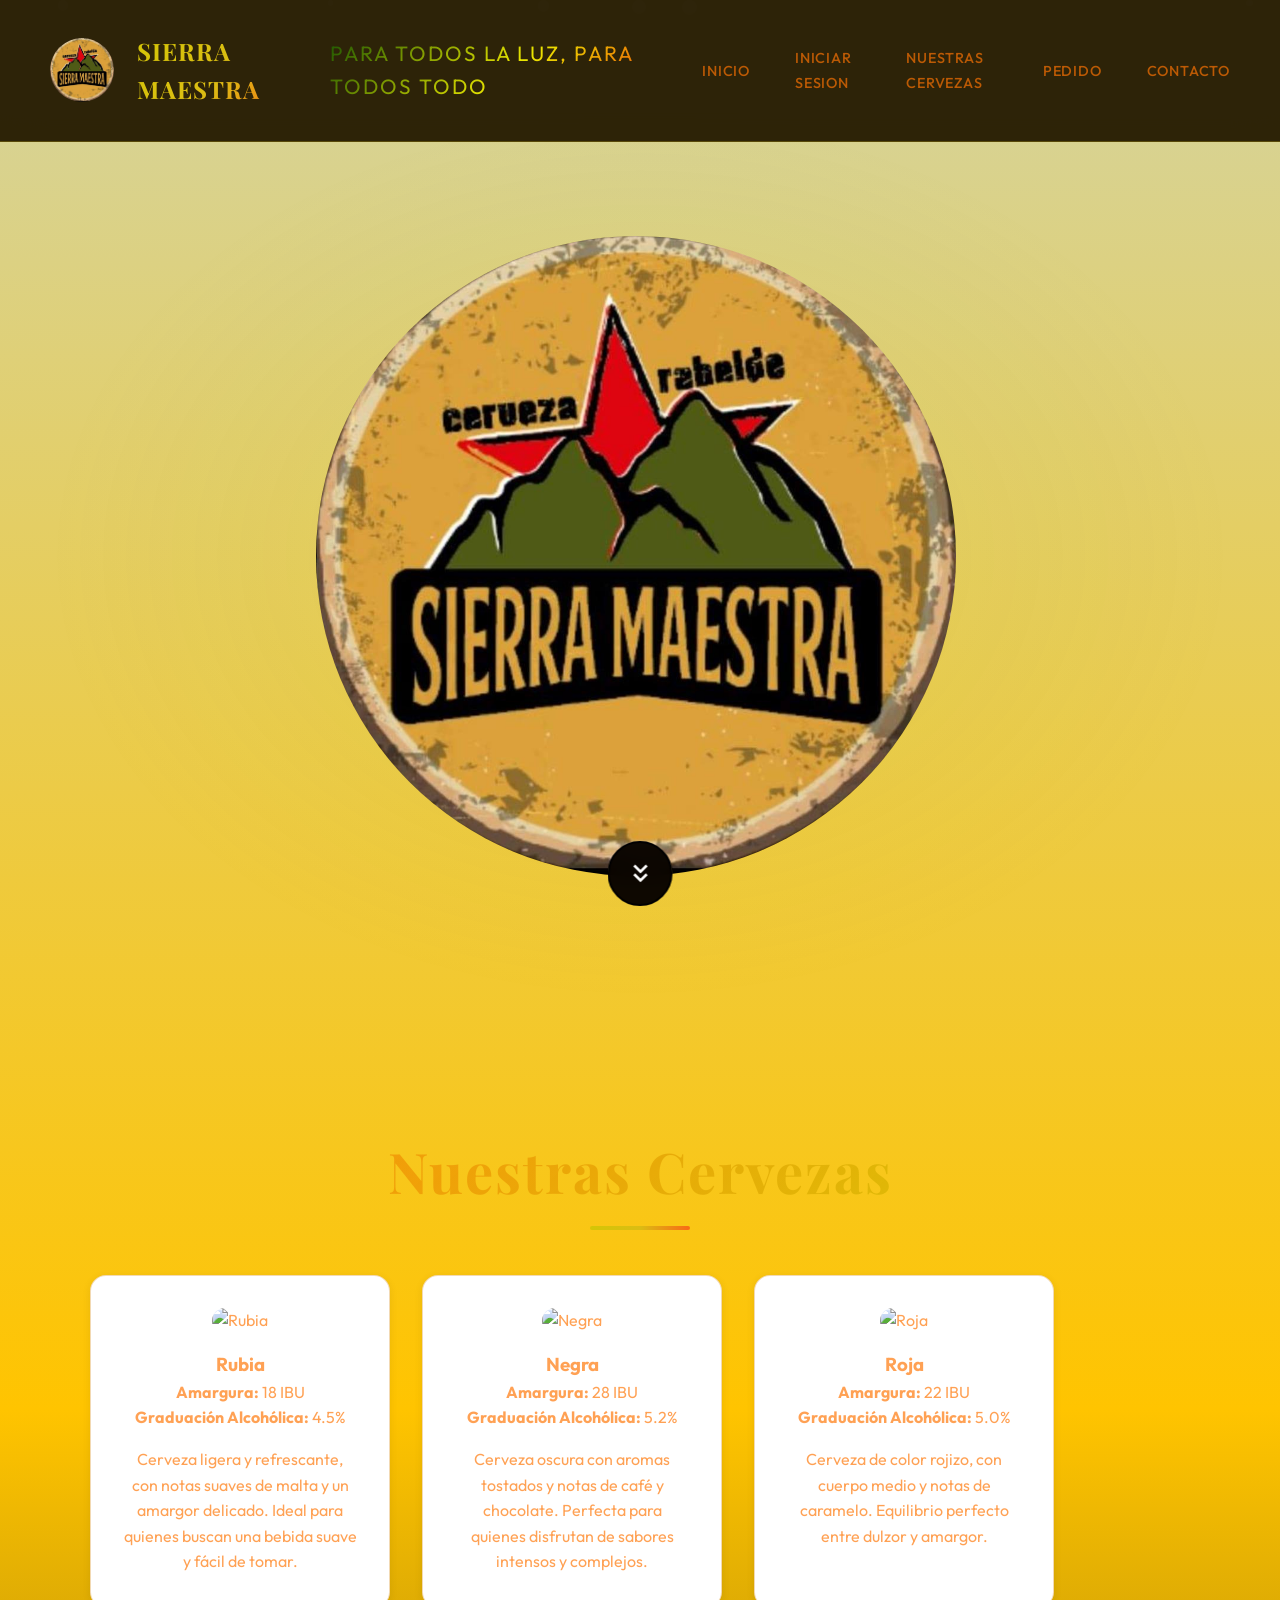
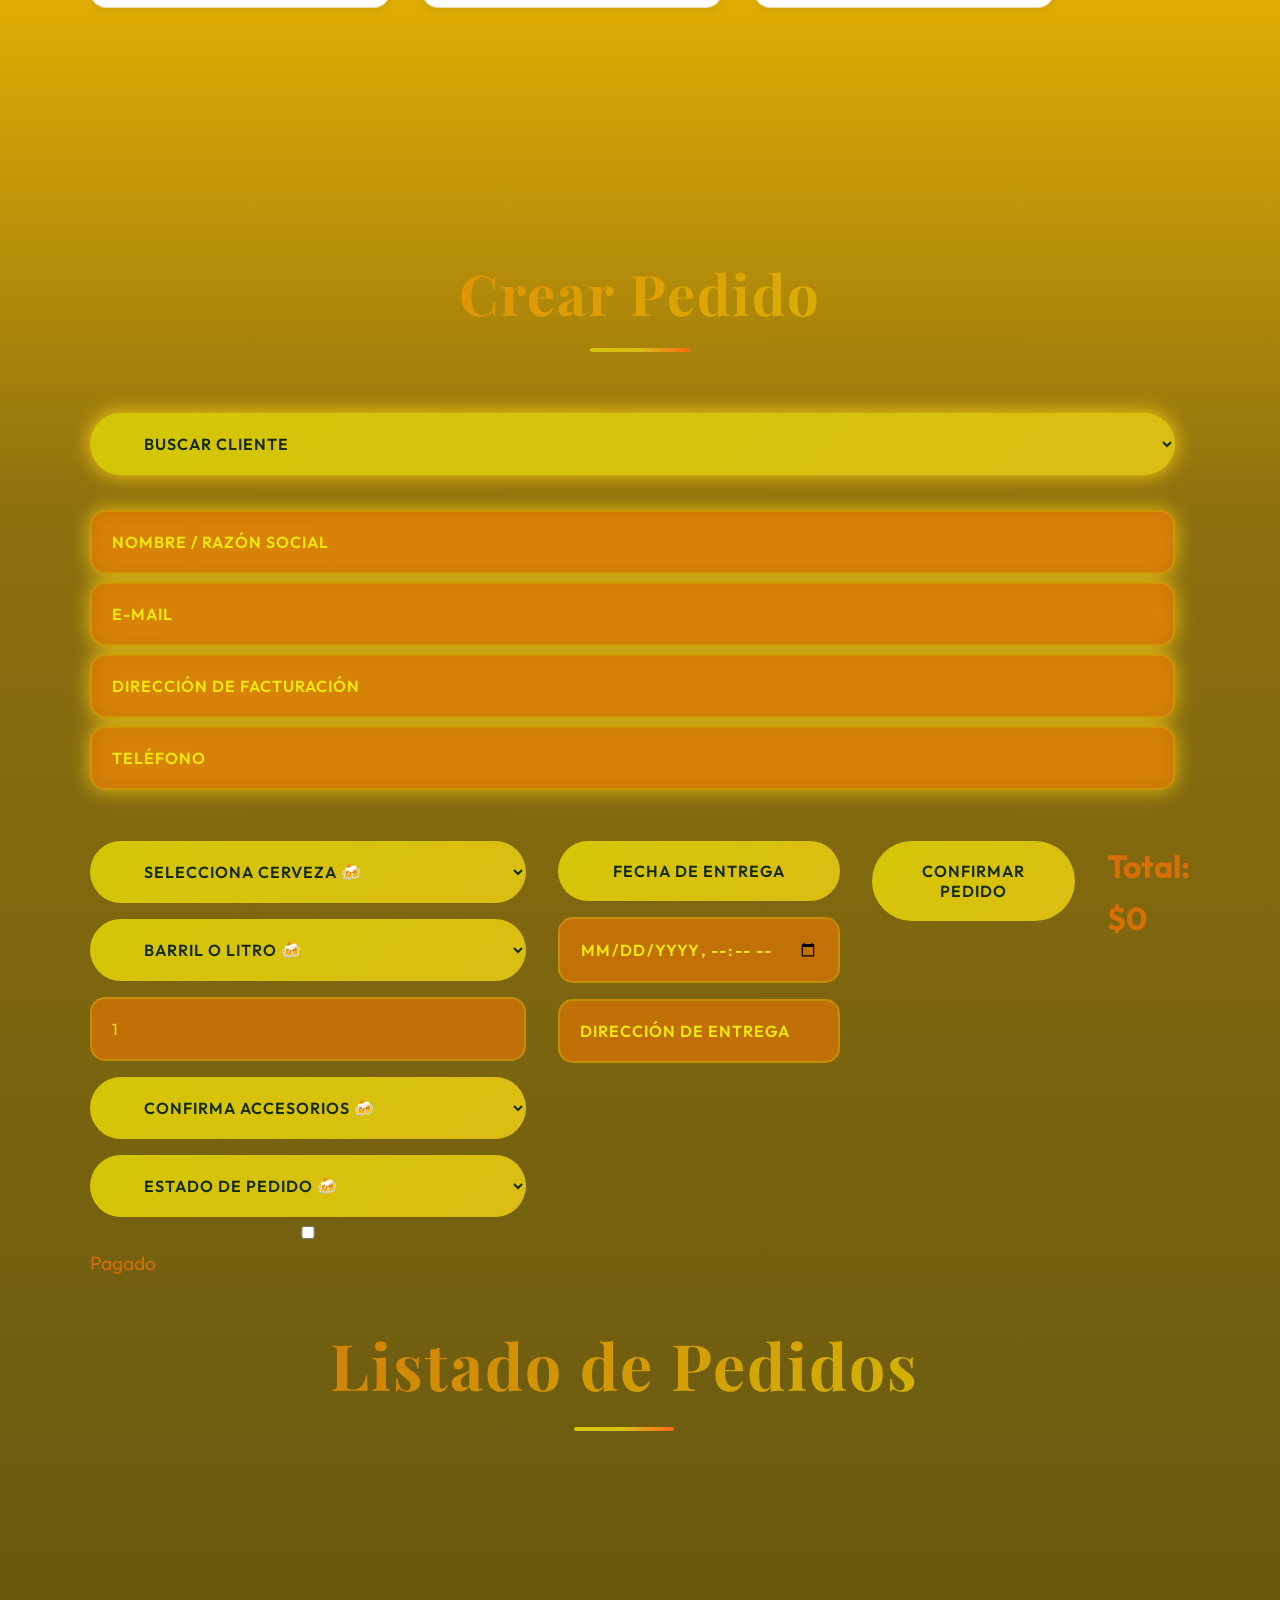
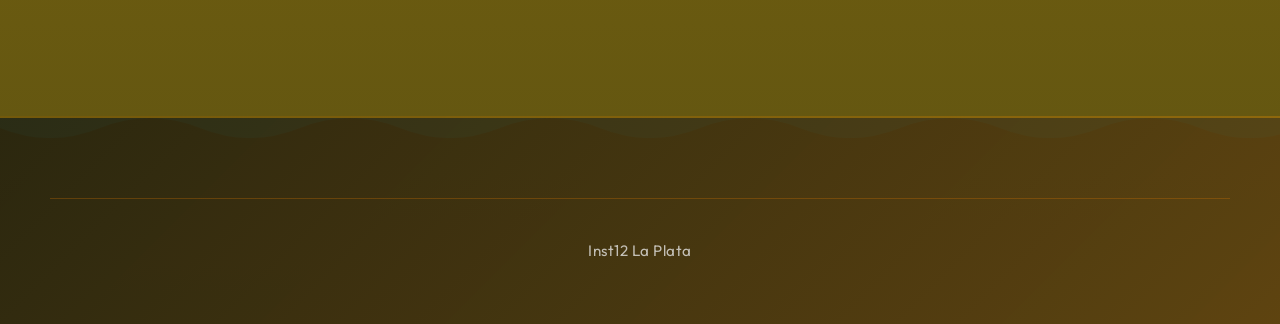
==== commit 7ac932da: "Check Out boton" ====
--- a/pedidoAsociado.html
+++ b/pedidoAsociado.html
@@ -205,11 +205,20 @@
             </select>
             <select id="estadoPedido" class="dive-btn" style="margin-top: 1rem;" required>
                 <option value="">Estado de Pedido 🍻</option>
+                <option value="confirmado">Pendiente</option>
                 <option value="confirmado">Confirmado</option>
-                <option value="noConfirmado">No Confirmado</option>
-                <option value="enEspera">En Espera</option>
-                <option value="finalizado">Finalizado</option>
-            </select>
+                <option value="noConfirmado">En Preparación</option>
+                <option value="enEspera">En Camino</option>
+                <option value="enEspera">Entregado</option>
+                <option value="enEspera">Cancelado</option>
+                <option value="enEspera">Rechazado</option>
+                <option value="finalizado">Devuelto</option>
+            </select>
+            <label style="margin-top: 1rem; font-size: 1.2rem;">
+                <input type="checkbox" id="pagadoCheck" style="margin-right: 0.5rem;">
+                Pagado
+            </label>
+
         </div>
      <div class="form-group">
             <button type="button" id="mostrarFechaBtn" class="dive-btn" style="margin-top: 1rem;">Fecha de Entrega</button>
